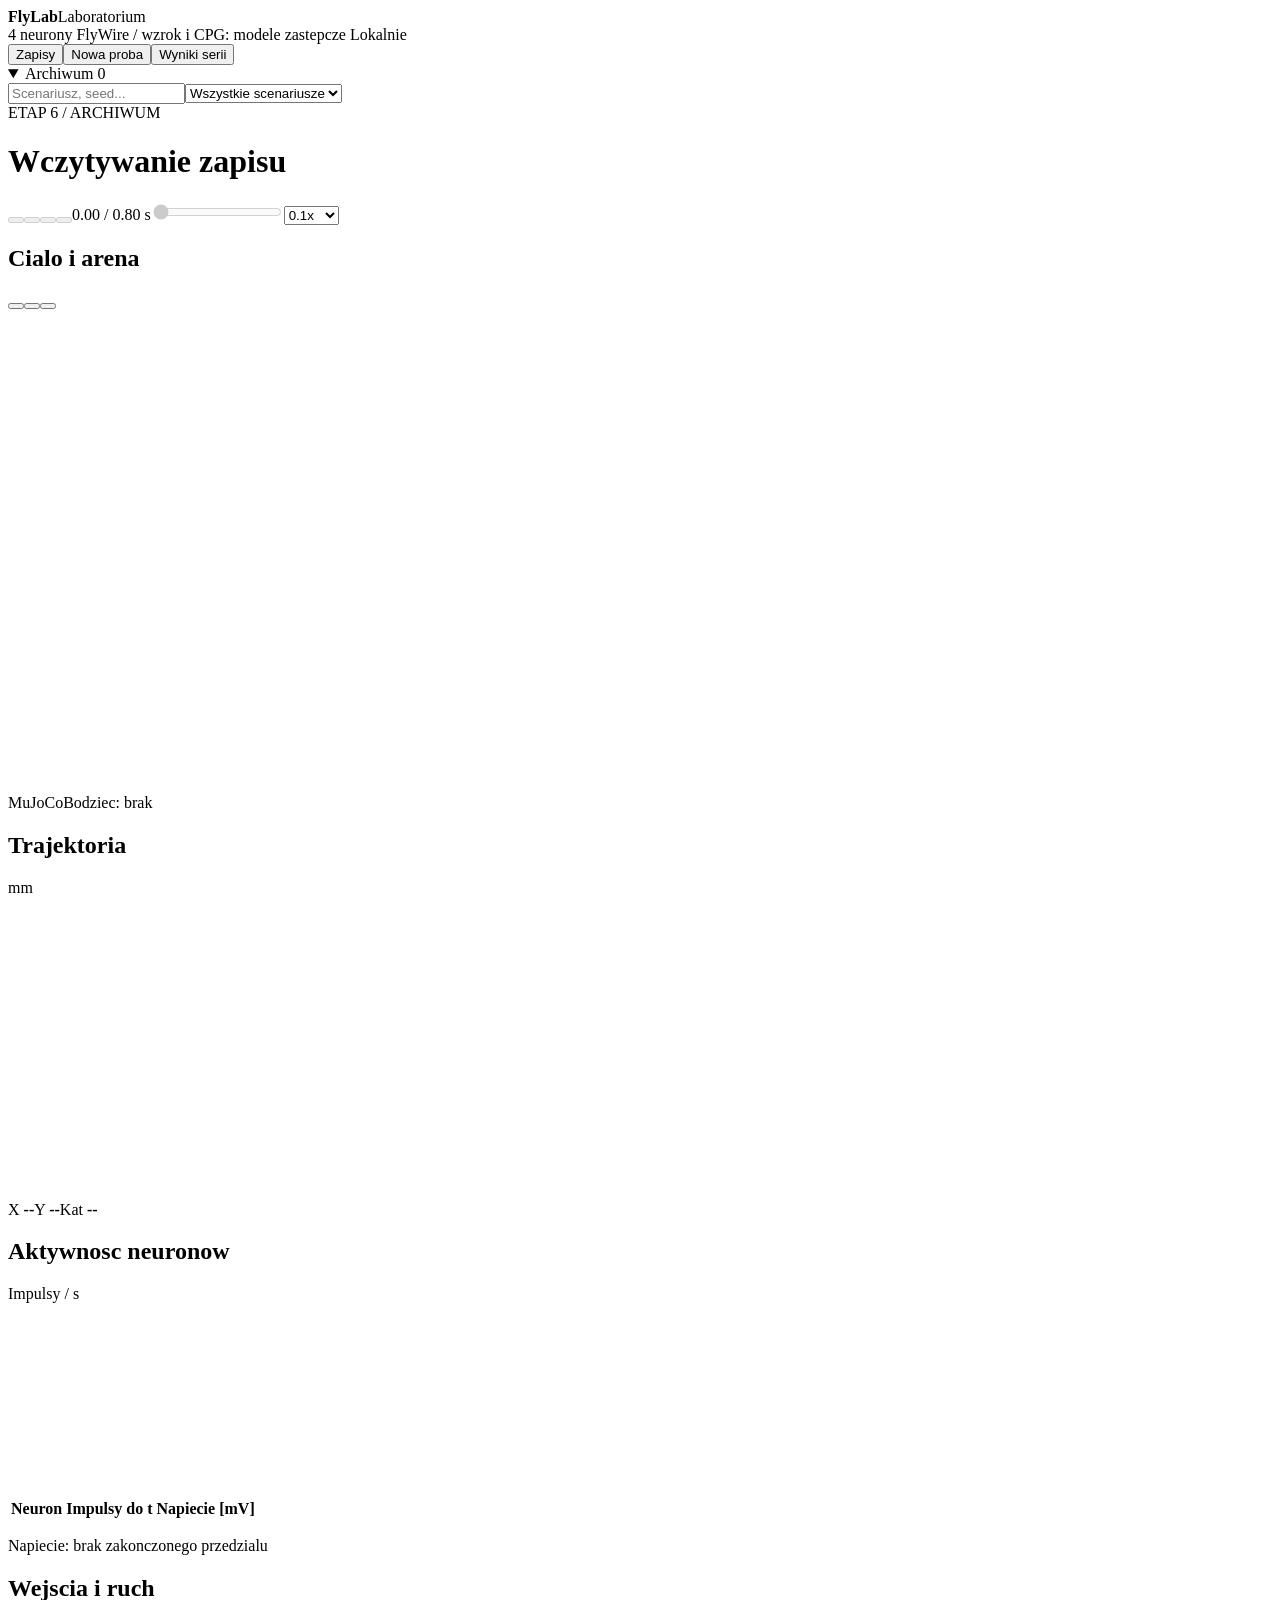
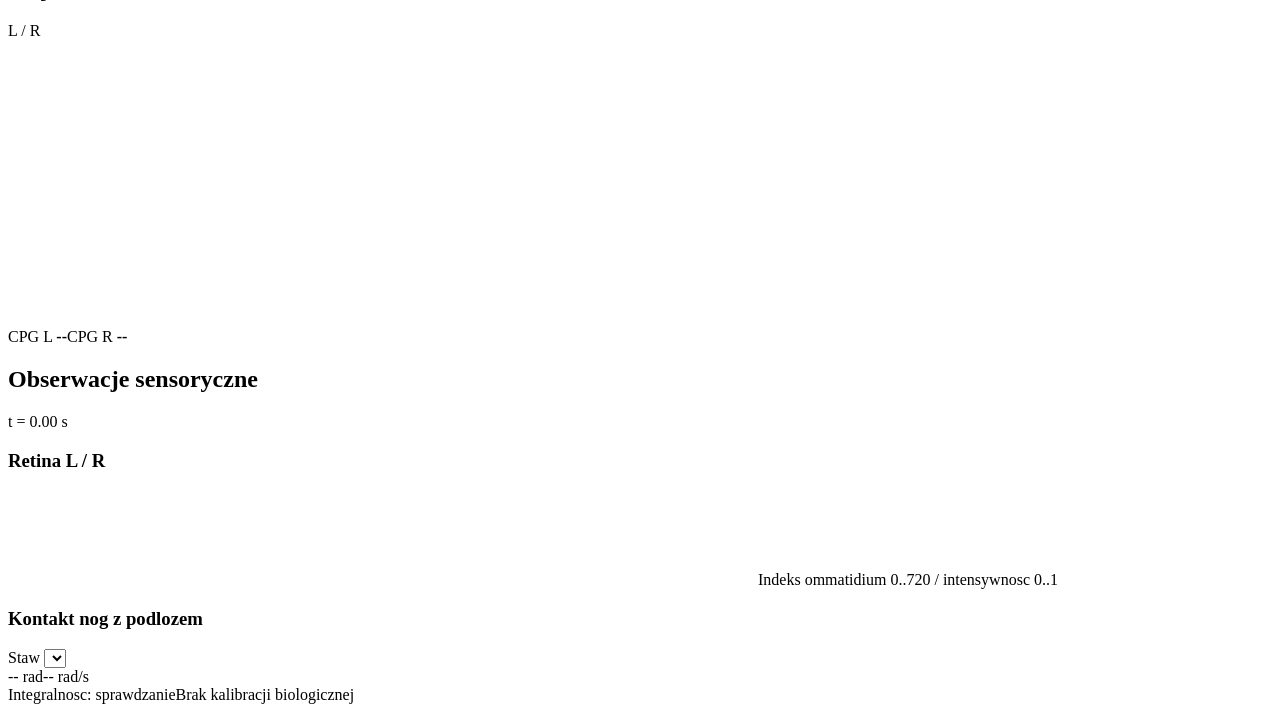
==== lab_web/index.html @ ab126867 "Add FlyLab stages 1-7, simulation runners and local laboratory" ====
<!doctype html>
<html lang="pl">
<head><meta charset="utf-8"><meta name="viewport" content="width=device-width,initial-scale=1"><title>FlyLab | Laboratorium</title><link rel="stylesheet" href="/style.css"><script src="/lucide.js" defer></script><script src="/app.js" defer></script></head>
<body>
<header class="app-header"><div class="brand"><i data-lucide="activity"></i><strong>FlyLab</strong><span>Laboratorium</span></div><span class="model-label">4 neurony FlyWire <span>/</span> wzrok i CPG: modele zastepcze</span><span class="local"><i data-lucide="hard-drive"></i> Lokalnie</span></header>
<nav class="main-nav" aria-label="Widoki"><button data-view="recordings" class="selected"><i data-lucide="film"></i>Zapisy</button><button data-view="experiment"><i data-lucide="flask-conical"></i>Nowa proba</button><button data-view="results"><i data-lucide="chart-no-axes-combined"></i>Wyniki serii</button></nav>
<div id="message" role="status" hidden></div>
<main>
<div id="recordings-view" class="workspace">
<aside><details id="archive-panel" open><summary>Archiwum <span id="record-count">0</span></summary><div class="archive-tools"><label class="search"><i data-lucide="search"></i><input id="search" type="search" aria-label="Szukaj zapisu" placeholder="Scenariusz, seed..."></label><select id="scenario-filter" aria-label="Filtr scenariusza"><option value="">Wszystkie scenariusze</option value="neutral">Neutralny</option><option value="left">Lewy bodziec</option><option value="right">Prawy bodziec</option><option value="obstacle">Przeszkoda</option></select></div><div id="record-list" class="record-list"></div></details></aside>
<div class="record-workspace" id="record-workspace" aria-busy="true">
<div class="record-heading"><div><div class="eyebrow" id="record-source">ETAP 6 / ARCHIWUM</div><h1 id="record-title">Wczytywanie zapisu</h1><span id="record-meta"></span></div><a id="download" class="icon-button" title="Pobierz zapis JSON" aria-label="Pobierz zapis JSON" download><i data-lucide="download"></i></a></div>
<section class="playback" aria-label="Odtwarzanie"><button id="play" class="icon-button primary" title="Odtworz" aria-label="Odtworz" disabled><i data-lucide="play"></i></button><button id="reset" class="icon-button" title="Do poczatku" aria-label="Do poczatku" disabled><i data-lucide="rotate-ccw"></i></button><button id="previous" class="icon-button" title="Poprzednia probka" aria-label="Poprzednia probka" disabled><i data-lucide="step-back"></i></button><button id="next" class="icon-button" title="Nastepna probka" aria-label="Nastepna probka" disabled><i data-lucide="step-forward"></i></button><output id="time-label">0.00 / 0.80 s</output><input id="timeline" type="range" min="0" max="80" step="1" value="0" aria-label="Czas symulacji" disabled><select id="speed" aria-label="Predkosc odtwarzania"><option value="0.05">0.05x</option><option value="0.1" selected>0.1x</option><option value="0.25">0.25x</option><option value="0.5">0.5x</option><option value="1">1x</option></select></section>
<section class="scene-grid"><div class="camera-section"><div class="section-heading"><h2>Cialo i arena</h2><div class="segmented" aria-label="Kamera"><button data-camera="both" class="selected" title="Obie kamery" aria-label="Obie kamery"><i data-lucide="columns-2"></i></button><button data-camera="side" title="Kamera boczna" aria-label="Kamera boczna"><i data-lucide="video"></i></button><button data-camera="top" title="Kamera z gory" aria-label="Kamera z gory"><i data-lucide="scan"></i></button></div></div><div class="camera-stage"><canvas id="camera" width="1280" height="480" aria-label="Zapis kamer MuJoCo"></canvas><div id="no-video" hidden><i data-lucide="video-off"></i><span>Brak nagrania kamery</span><button id="render-video"><i data-lucide="clapperboard"></i>Renderuj zapis</button></div></div><div class="scene-caption"><span id="camera-time">MuJoCo</span><span id="stimulus-state">Bodziec: brak</span></div><video id="video" preload="auto" muted playsinline hidden></video></div><div class="trajectory-section"><div class="section-heading"><h2>Trajektoria</h2><span>mm</span></div><canvas id="trajectory" width="420" height="300" aria-label="Trajektoria tulowia"></canvas><div class="trajectory-values"><span>X <b id="position-x">--</b></span><span>Y <b id="position-y">--</b></span><span>Kat <b id="heading">--</b></span></div></div></section>
<div class="signals-grid"><section><div class="section-heading"><h2>Aktywnosc neuronow</h2><span>Impulsy / s</span></div><canvas id="spikes" width="700" height="190" aria-label="Raster impulsow czterech neuronow"></canvas><div class="table-wrap"><table class="neuron-table"><thead><tr><th>Neuron</th><th>Impulsy do t</th><th>Napiecie [mV]</th></tr></thead><tbody id="neurons"></tbody></table></div><p class="measurement" id="voltage-time">Napiecie: brak zakonczonego przedzialu</p></section><section><div class="section-heading"><h2>Wejscia i ruch</h2><span>L / R</span></div><canvas id="inputs" width="640" height="155" aria-label="Wejscia neuronowe w Hz"></canvas><canvas id="commands" width="640" height="125" aria-label="Zastosowane amplitudy CPG"></canvas><div class="command-values"><span>CPG L <b id="command-l">--</b></span><span>CPG R <b id="command-r">--</b></span><span id="command-time"></span></div></section></div>
<section class="sensors"><div class="section-heading"><h2>Obserwacje sensoryczne</h2><span id="sensor-time">t = 0.00 s</span></div><div class="sensor-grid"><div><h3>Retina L / R</h3><canvas id="retina" width="750" height="95" aria-label="Intensywnosc ommatidiow wedlug indeksu"></canvas><span class="measurement">Indeks ommatidium 0..720 / intensywnosc 0..1</span></div><div><h3>Kontakt nog z podlozem</h3><div id="contacts" class="contacts"></div><label class="joint-select">Staw <select id="joint" aria-label="Staw"></select></label><div class="joint-values"><span id="joint-angle">-- rad</span><span id="joint-speed">-- rad/s</span></div></div></div></section>
<footer class="record-footer"><span id="integrity">Integralnosc: sprawdzanie</span><span>Brak kalibracji biologicznej</span></footer>
</div></div>
<section id="experiment-view" class="single-view" hidden><div class="page-heading"><div class="eyebrow">ETAP 7 / NOWY EKSPERYMENT</div><h1>Konfiguracja proby</h1></div><div class="experiment-grid"><form id="experiment-form"><label>Scenariusz<select id="experiment-scenario" name="scenario"><option value="neutral">Arena neutralna</option><option value="left">Lewy bodziec</option><option value="right">Prawy bodziec</option><option value="obstacle">Przeszkoda</option></select></label><label>Obwod<select id="experiment-condition" name="condition"><option value="connected">Podlaczony</option><option value="disconnected">Odlaczone wyjscie</option><option value="silenced">Wyciszone oba DNa02</option><option value="stimulate_left">Pobudzenie DNa02 L</option><option value="stimulate_right">Pobudzenie DNa02 R</option></select></label><div class="form-row"><label>Seed<input id="seed" name="seed" type="number" min="0" max="4294967295" step="1" value="42" required></label><label>Czas [s]<select name="duration_s" id="duration"><option value="0.8">0.80</option><option value="1">1.00</option><option value="1.5">1.50</option><option value="2">2.00</option></select></label></div><label>Pobudzenie DNa02 [Hz]<input id="stimulation" name="stimulation_hz" type="number" min="50" max="300" step="1" value="150" required disabled></label><div class="protocol"><span>Fizyka / LIF <b>0.1 ms</b></span><span>Odczyt / sterowanie <b>10 ms</b></span><span>Bodziec wzrokowy <b>od 0.10 s</b></span><span>Okno pobudzenia <b>0.20..0.60 s</b></span></div><button type="submit" id="launch" class="primary"><i data-lucide="play"></i>Uruchom probe</button></form><section class="job-section"><div class="section-heading"><h2>Obliczenia</h2><span id="job-badge">Gotowy</span></div><progress id="job-progress" max="1" value="0"></progress><div class="job-readout"><strong id="job-percent">0%</strong><span id="job-detail">Brak aktywnej proby</span></div><div class="job-actions"><button id="pause-job" disabled><i data-lucide="pause"></i>Pauza</button><button id="cancel-job" disabled><i data-lucide="square"></i>Przerwij</button><button id="open-job" hidden><i data-lucide="arrow-up-right"></i>Otworz wynik</button></div><dl><dt>Zakres</dt><dd>Pojedyncza proba eksploracyjna</dd><dt>Silnik</dt><dd>Brian2 + MuJoCo / CPU</dd><dt>Siec</dt><dd>4 neurony, 4 pary, 645 synaps</dd><dt>Interfejsy</dt><dd>Zastepczy wzrok i kontroler CPG</dd></dl></section></div></section>
<section id="results-view" class="single-view" hidden><div class="page-heading"><div class="eyebrow">ETAP 6 / SERIA KONTROLOWANA</div><h1>Wyniki zachowania</h1><span>3 seedy / 44 proby / powtorzenia poza srednimi</span></div><div class="table-wrap"><table id="summary-table"><thead><tr><th>Scenariusz</th><th>Warunek</th><th>n</th><th>Kat sredni [deg]</th><th>Bramka</th><th>Upadki</th></tr></thead><tbody></tbody></table></div><div class="result-note">Bramka: tulow x &gt;= 6.5 mm, |y| &lt;= 3 mm, bez upadku. Statystyki opisowe modelu, nie replik biologicznych.</div></section>
</main><div class="job-strip" id="job-strip" hidden><span id="job-strip-label"></span><button id="show-job">Obliczenia<i data-lucide="arrow-right"></i></button></div>
</body></html>
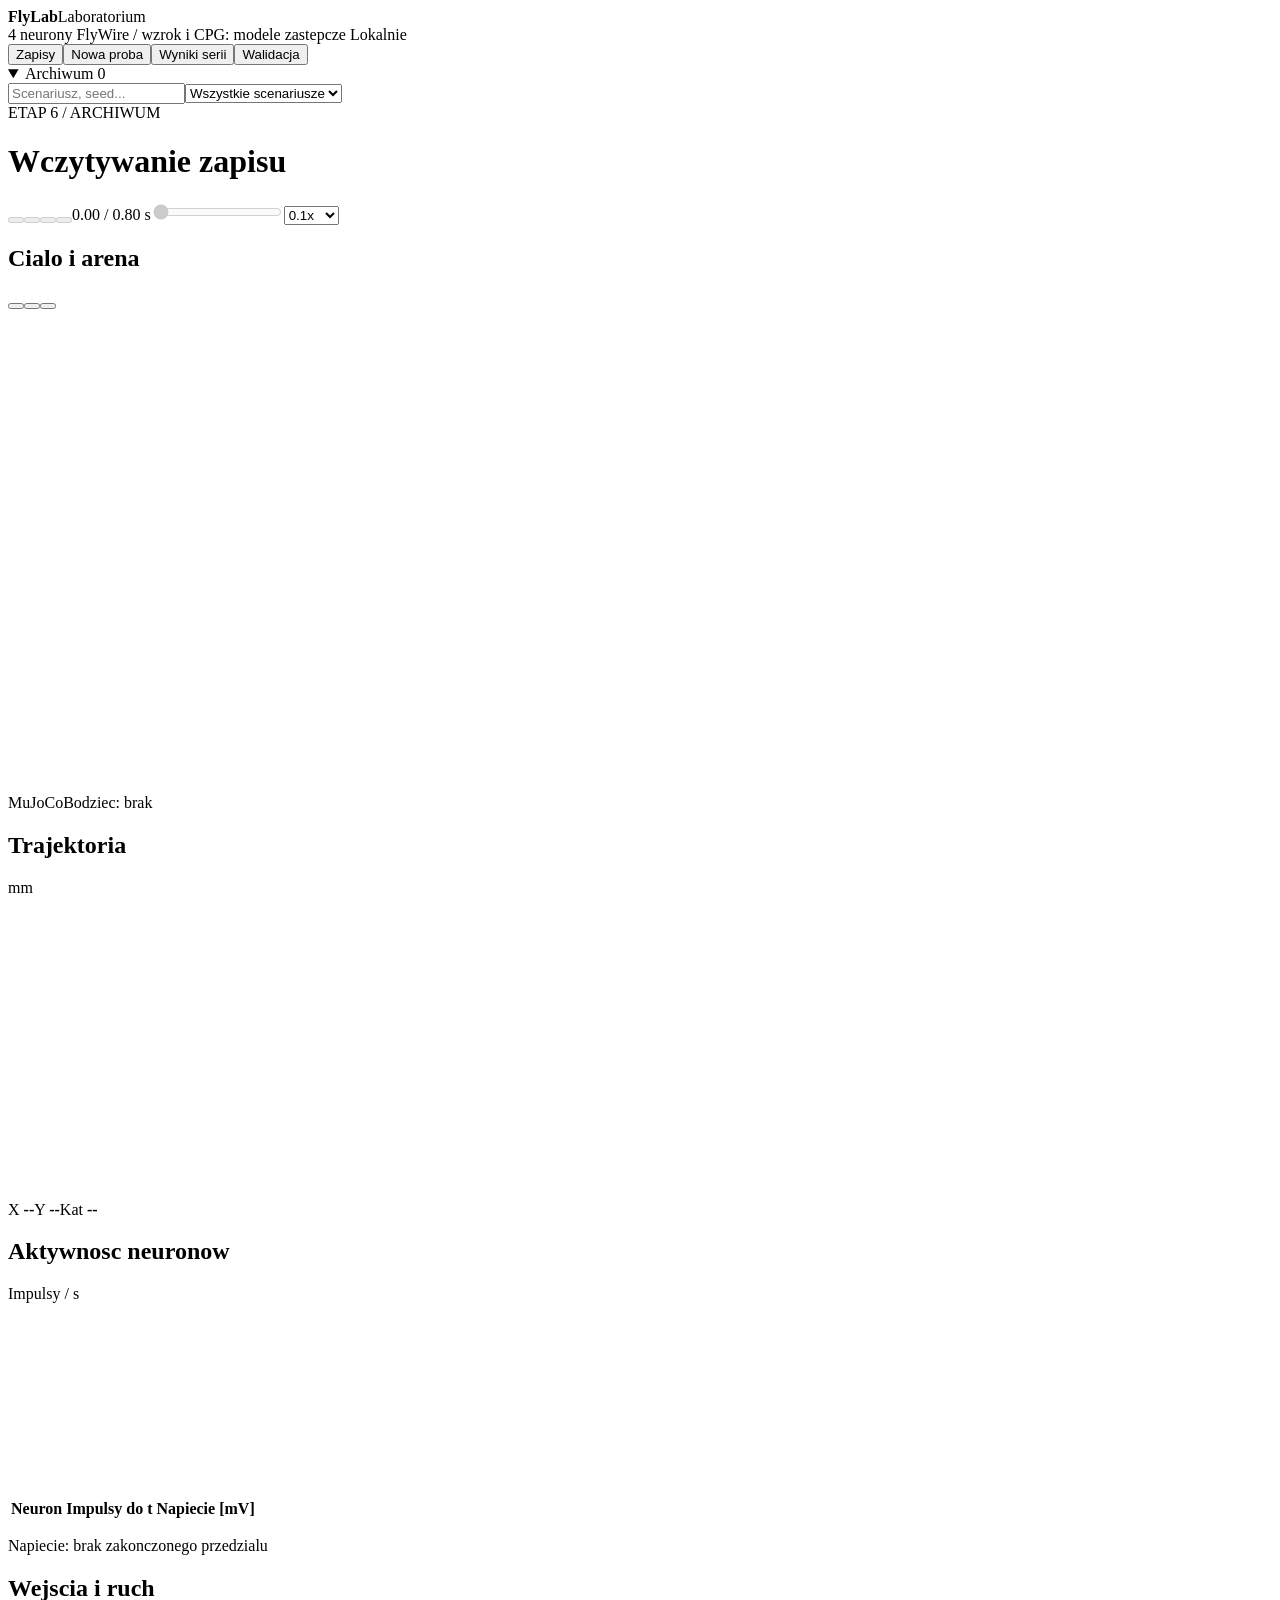
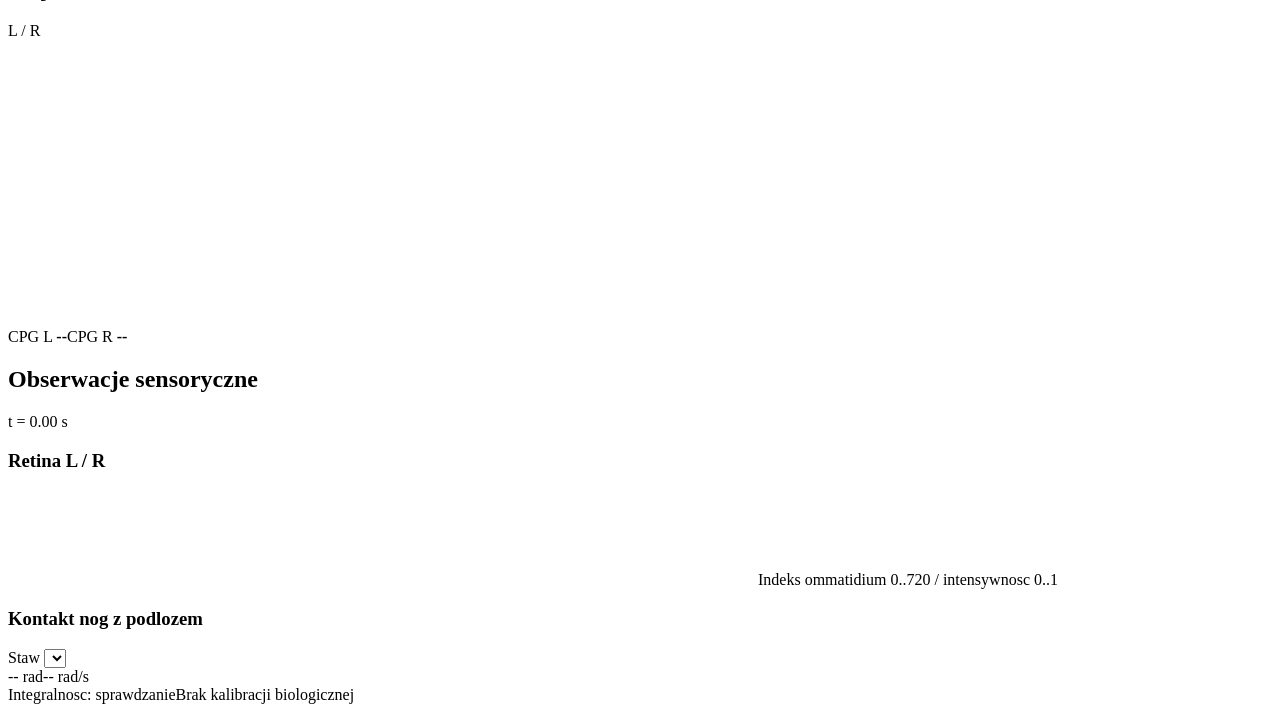
==== commit 9d761883: "Add stage 8 calibration protocol, isolated benchmarks and validation panel" ====
--- a/lab_web/index.html
+++ b/lab_web/index.html
@@ -3,7 +3,7 @@
 <head><meta charset="utf-8"><meta name="viewport" content="width=device-width,initial-scale=1"><title>FlyLab | Laboratorium</title><link rel="stylesheet" href="/style.css"><script src="/lucide.js" defer></script><script src="/app.js" defer></script></head>
 <body>
 <header class="app-header"><div class="brand"><i data-lucide="activity"></i><strong>FlyLab</strong><span>Laboratorium</span></div><span class="model-label">4 neurony FlyWire <span>/</span> wzrok i CPG: modele zastepcze</span><span class="local"><i data-lucide="hard-drive"></i> Lokalnie</span></header>
-<nav class="main-nav" aria-label="Widoki"><button data-view="recordings" class="selected"><i data-lucide="film"></i>Zapisy</button><button data-view="experiment"><i data-lucide="flask-conical"></i>Nowa proba</button><button data-view="results"><i data-lucide="chart-no-axes-combined"></i>Wyniki serii</button></nav>
+<nav class="main-nav" aria-label="Widoki"><button data-view="recordings" class="selected"><i data-lucide="film"></i>Zapisy</button><button data-view="experiment"><i data-lucide="flask-conical"></i>Nowa proba</button><button data-view="results"><i data-lucide="chart-no-axes-combined"></i>Wyniki serii</button><button data-view="validation"><i data-lucide="clipboard-check"></i>Walidacja</button></nav>
 <div id="message" role="status" hidden></div>
 <main>
 <div id="recordings-view" class="workspace">
@@ -18,5 +18,15 @@
 </div></div>
 <section id="experiment-view" class="single-view" hidden><div class="page-heading"><div class="eyebrow">ETAP 7 / NOWY EKSPERYMENT</div><h1>Konfiguracja proby</h1></div><div class="experiment-grid"><form id="experiment-form"><label>Scenariusz<select id="experiment-scenario" name="scenario"><option value="neutral">Arena neutralna</option><option value="left">Lewy bodziec</option><option value="right">Prawy bodziec</option><option value="obstacle">Przeszkoda</option></select></label><label>Obwod<select id="experiment-condition" name="condition"><option value="connected">Podlaczony</option><option value="disconnected">Odlaczone wyjscie</option><option value="silenced">Wyciszone oba DNa02</option><option value="stimulate_left">Pobudzenie DNa02 L</option><option value="stimulate_right">Pobudzenie DNa02 R</option></select></label><div class="form-row"><label>Seed<input id="seed" name="seed" type="number" min="0" max="4294967295" step="1" value="42" required></label><label>Czas [s]<select name="duration_s" id="duration"><option value="0.8">0.80</option><option value="1">1.00</option><option value="1.5">1.50</option><option value="2">2.00</option></select></label></div><label>Pobudzenie DNa02 [Hz]<input id="stimulation" name="stimulation_hz" type="number" min="50" max="300" step="1" value="150" required disabled></label><div class="protocol"><span>Fizyka / LIF <b>0.1 ms</b></span><span>Odczyt / sterowanie <b>10 ms</b></span><span>Bodziec wzrokowy <b>od 0.10 s</b></span><span>Okno pobudzenia <b>0.20..0.60 s</b></span></div><button type="submit" id="launch" class="primary"><i data-lucide="play"></i>Uruchom probe</button></form><section class="job-section"><div class="section-heading"><h2>Obliczenia</h2><span id="job-badge">Gotowy</span></div><progress id="job-progress" max="1" value="0"></progress><div class="job-readout"><strong id="job-percent">0%</strong><span id="job-detail">Brak aktywnej proby</span></div><div class="job-actions"><button id="pause-job" disabled><i data-lucide="pause"></i>Pauza</button><button id="cancel-job" disabled><i data-lucide="square"></i>Przerwij</button><button id="open-job" hidden><i data-lucide="arrow-up-right"></i>Otworz wynik</button></div><dl><dt>Zakres</dt><dd>Pojedyncza proba eksploracyjna</dd><dt>Silnik</dt><dd>Brian2 + MuJoCo / CPU</dd><dt>Siec</dt><dd>4 neurony, 4 pary, 645 synaps</dd><dt>Interfejsy</dt><dd>Zastepczy wzrok i kontroler CPG</dd></dl></section></div></section>
 <section id="results-view" class="single-view" hidden><div class="page-heading"><div class="eyebrow">ETAP 6 / SERIA KONTROLOWANA</div><h1>Wyniki zachowania</h1><span>3 seedy / 44 proby / powtorzenia poza srednimi</span></div><div class="table-wrap"><table id="summary-table"><thead><tr><th>Scenariusz</th><th>Warunek</th><th>n</th><th>Kat sredni [deg]</th><th>Bramka</th><th>Upadki</th></tr></thead><tbody></tbody></table></div><div class="result-note">Bramka: tulow x &gt;= 6.5 mm, |y| &lt;= 3 mm, bez upadku. Statystyki opisowe modelu, nie replik biologicznych.</div></section>
+<section id="validation-view" class="single-view" hidden>
+<div class="record-heading"><div><div class="eyebrow">ETAP 8 / NIEZALEZNE SEEDY</div><h1>Walidacja i wydajnosc</h1><span id="validation-status" role="status">Wczytywanie</span></div><div class="validation-actions"><button id="refresh-validation" class="icon-button" title="Odswiez wyniki" aria-label="Odswiez wyniki"><i data-lucide="refresh-cw"></i></button><a id="download-validation" class="icon-button" href="/api/validation" download="flylab-validation.json" title="Pobierz raport JSON" aria-label="Pobierz raport JSON" hidden><i data-lucide="download"></i></a></div></div>
+<progress id="validation-progress" value="0" max="68"></progress>
+<div id="validation-content" hidden>
+<div class="validation-metrics"><div><span>Wybrana redukcja kroku</span><strong id="validation-gain">--</strong></div><div><span>Kontrole techniczne</span><strong id="validation-checks">--</strong></div><div><span>Czas / 1 s symulacji</span><strong id="validation-wall">--</strong></div><div><span>Maks. RSS procesow</span><strong id="validation-memory">--</strong></div></div>
+<div class="result-note" id="validation-scope">Cel inzynierski. Kalibracja biologiczna: niewykonana.</div>
+<section class="validation-section"><div class="section-heading"><h2>Wynik na nowych seedach</h2><span>Koszt testu [deg-eq]</span></div><div class="table-wrap"><table id="validation-table"><thead><tr><th>Seed</th><th>Profil domyslny</th><th>Profil wybrany</th><th>Skret L / R [deg]</th><th>Upadki</th></tr></thead><tbody></tbody></table></div><img id="calibration-plot" width="1650" height="675" alt="Koszt treningowy i porownanie na niezaleznych seedach"></section>
+<section class="validation-section"><div class="section-heading"><h2>Wplyw ablacji obwodu</h2><span>Sredni kat koncowy [deg]</span></div><div class="table-wrap"><table id="ablation-table"><thead><tr><th>Warunek</th><th>Lewy bodziec</th><th>Prawy bodziec</th><th>n / strona</th></tr></thead><tbody></tbody></table></div><img id="ablation-plot" width="1950" height="750" alt="Porownanie modelu z ablacja wyjscia, neuronow, synaps, wzroku i sprzezenia zwrotnego"></section>
+<section class="validation-section"><div class="section-heading"><h2>Oddzielny benchmark calego grafu</h2><span>Bez ciala</span></div><p id="validation-brain"></p><p class="measurement">RAM: probkowana suma RSS drzewa pracownika, bez panelu i GPU; strony wspoldzielone moga byc liczone dwukrotnie.</p></section>
+</div></section>
 </main><div class="job-strip" id="job-strip" hidden><span id="job-strip-label"></span><button id="show-job">Obliczenia<i data-lucide="arrow-right"></i></button></div>
 </body></html>
